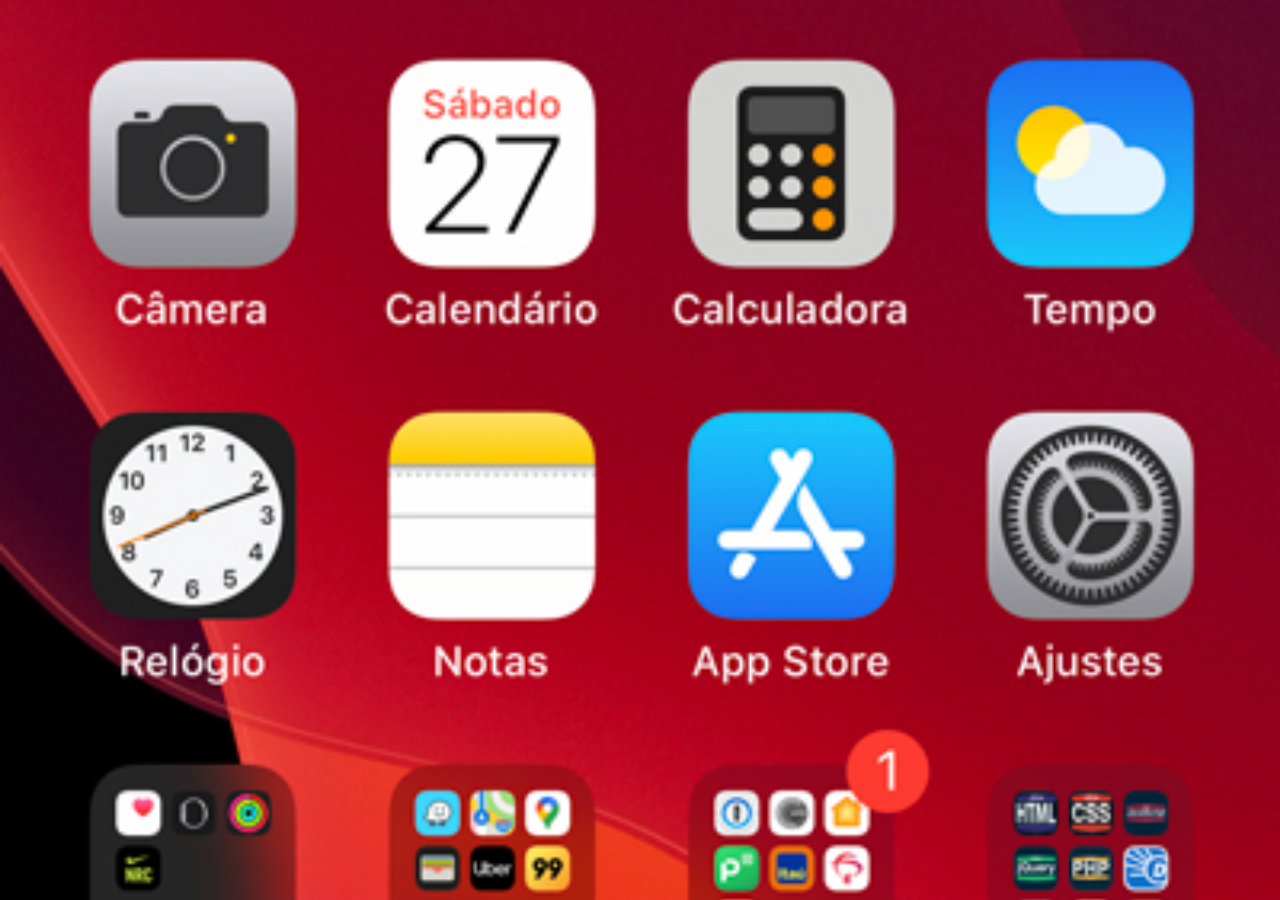
==== home.html @ 801f65ec "Criação da tela "home"" ====
<!DOCTYPE html>
<html lang="pt-br">
<head>
    <meta charset="UTF-8">
    <meta name="viewport" content="width=device-width, initial-scale=1.0">
    <title>Home</title>
</head>
<style>
    * {
        margin: 0px;
        padding: 0px;
    }

    body {
        height: 100vh;
        width: 100vw;
        background: black url('imagens/tela-home.jpg') no-repeat top center;
        background-size: cover;
    }
</style>
<body>
    
</body>
</html>
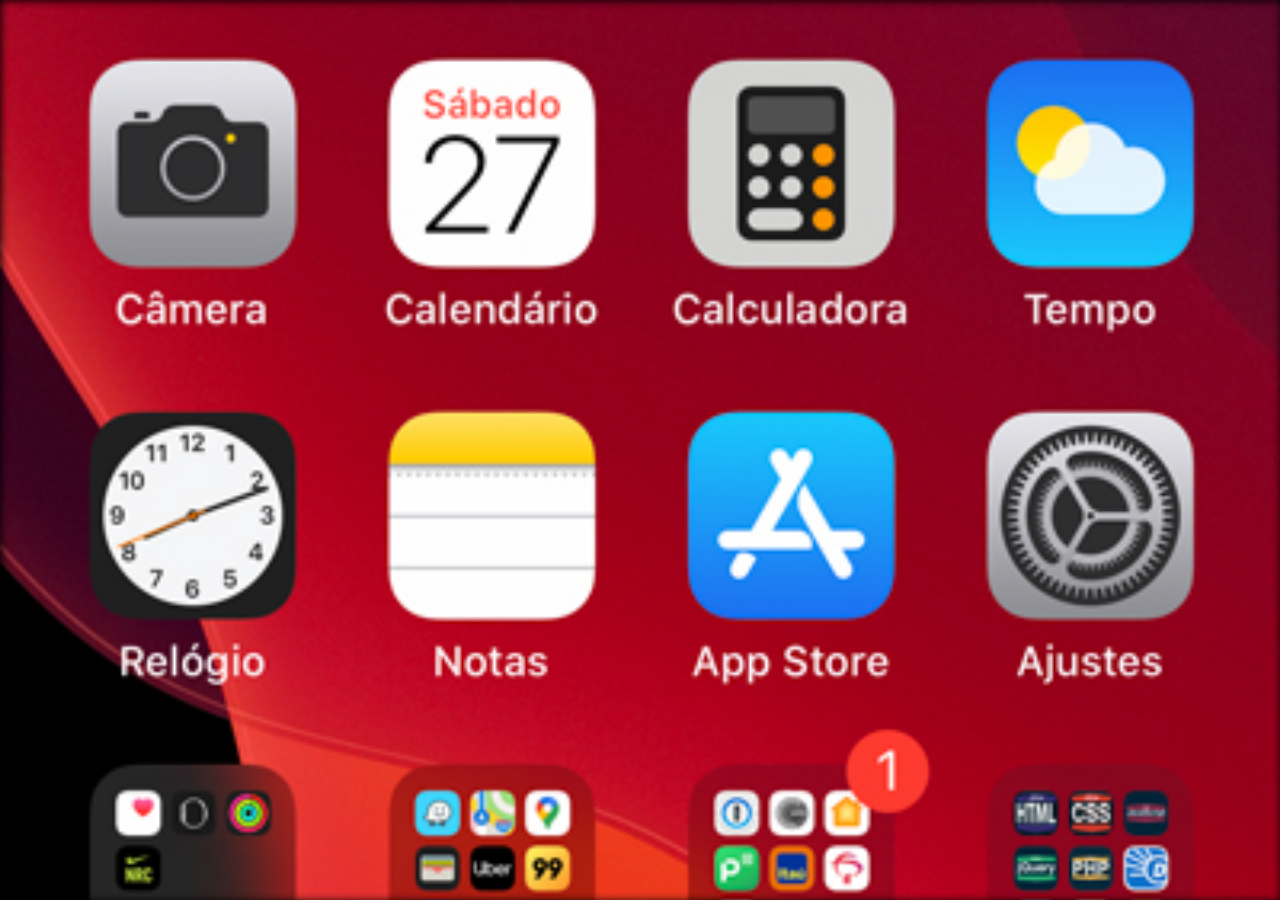
==== commit 30e4efee: "Aplicação de box-shadow inset em home (por minha própria conta) :)" ====
--- a/home.html
+++ b/home.html
@@ -16,6 +16,7 @@
         width: 100vw;
         background: black url('imagens/tela-home.jpg') no-repeat top center;
         background-size: cover;
+        box-shadow: inset 1px 1px 8px black;
     }
 </style>
 <body>
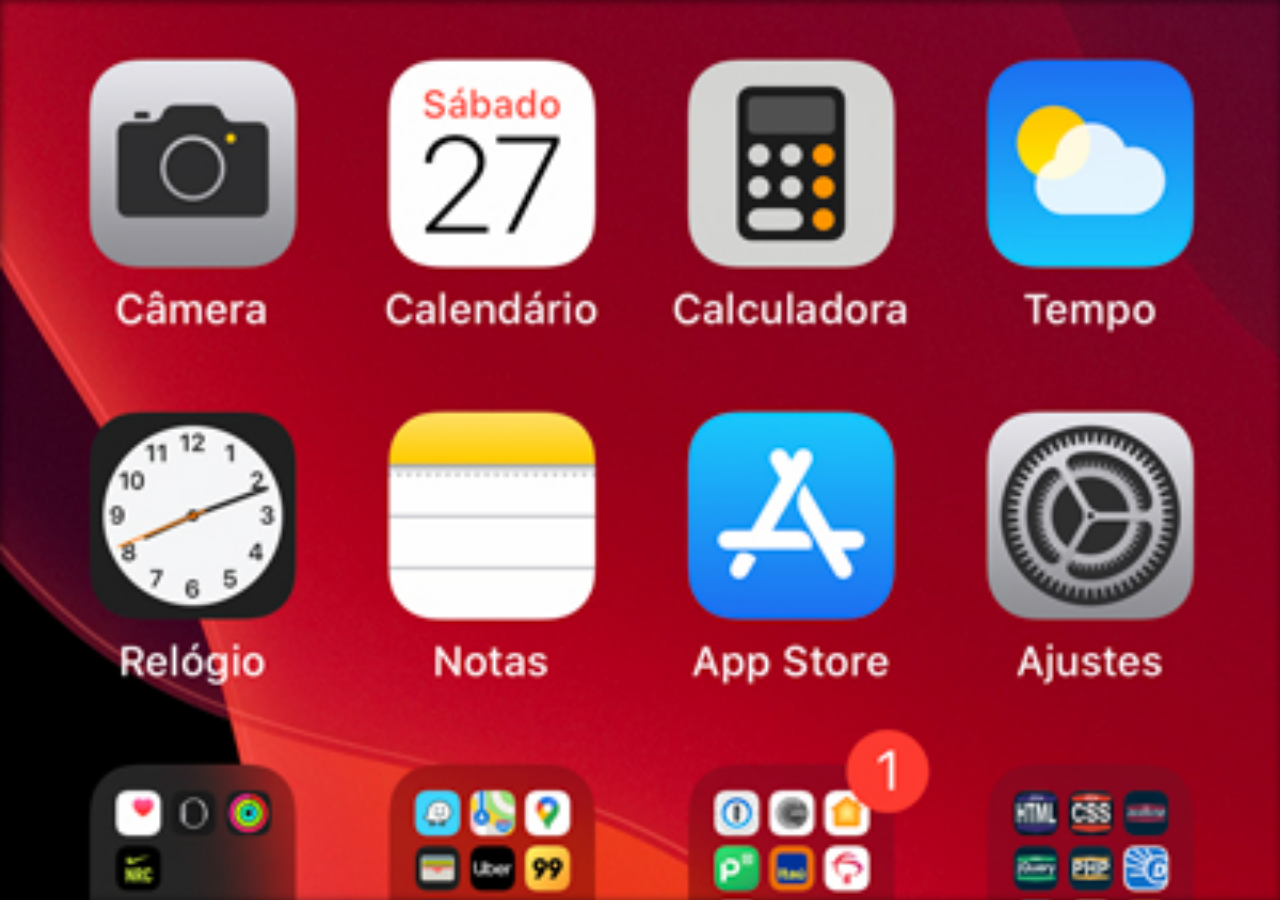
==== commit b03c790d: "Mudança sutil na sombra do home (ajuste de transparência)" ====
--- a/home.html
+++ b/home.html
@@ -16,7 +16,7 @@
         width: 100vw;
         background: black url('imagens/tela-home.jpg') no-repeat top center;
         background-size: cover;
-        box-shadow: inset 1px 1px 8px black;
+        box-shadow: inset 1px 1px 8px rgba(0, 0, 0, 0.532);
     }
 </style>
 <body>
